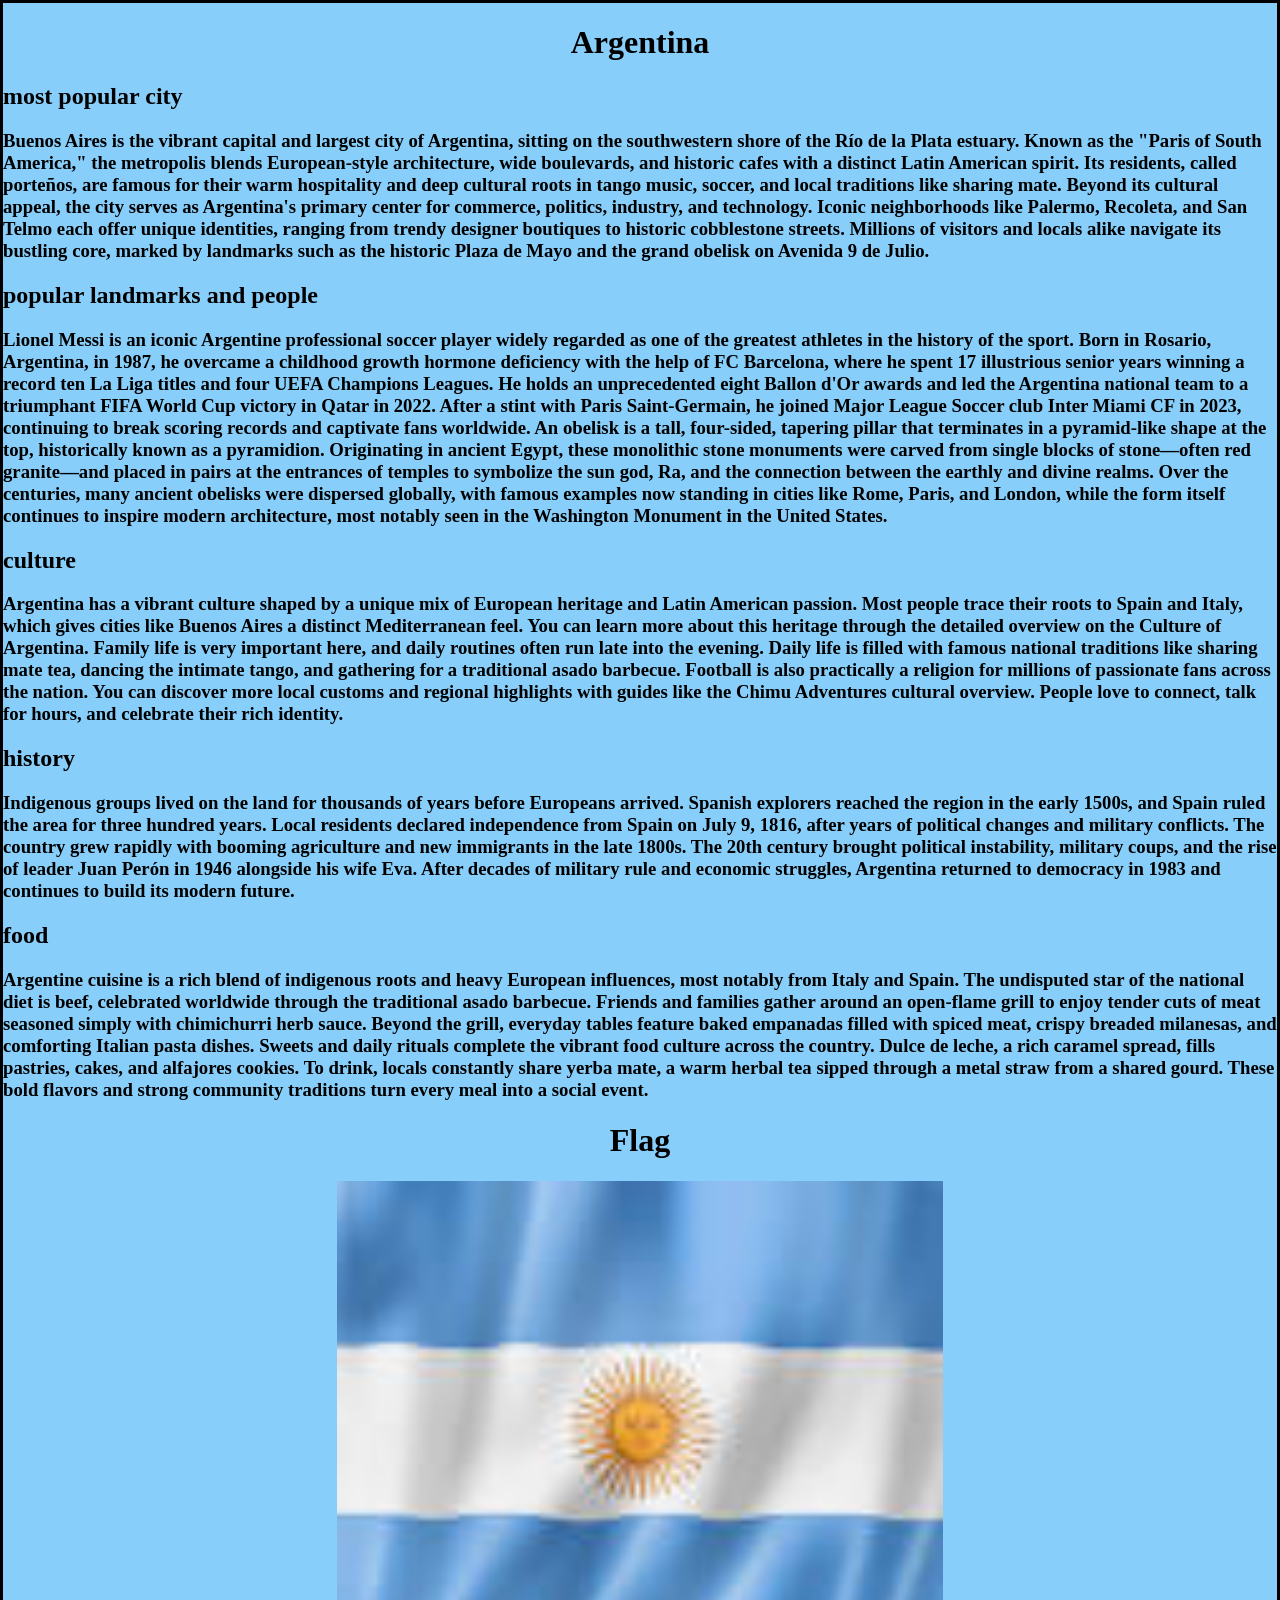
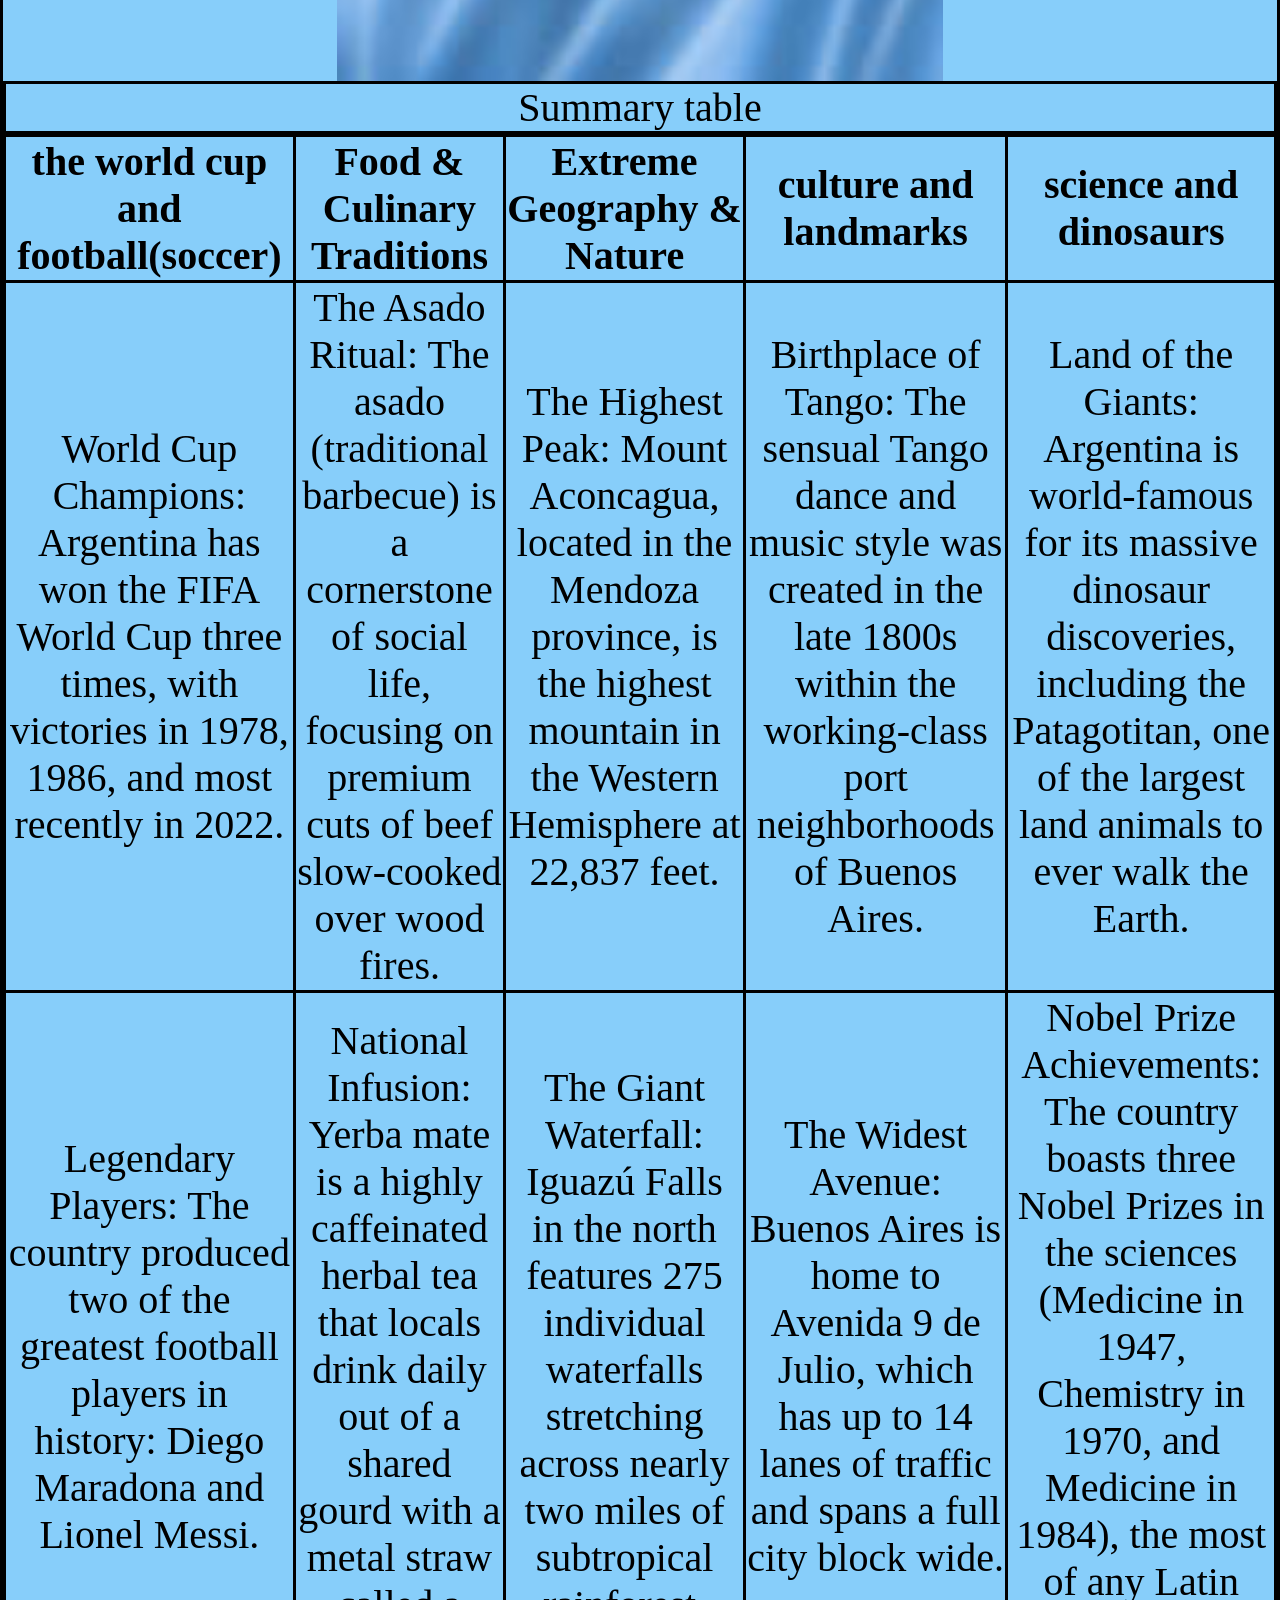
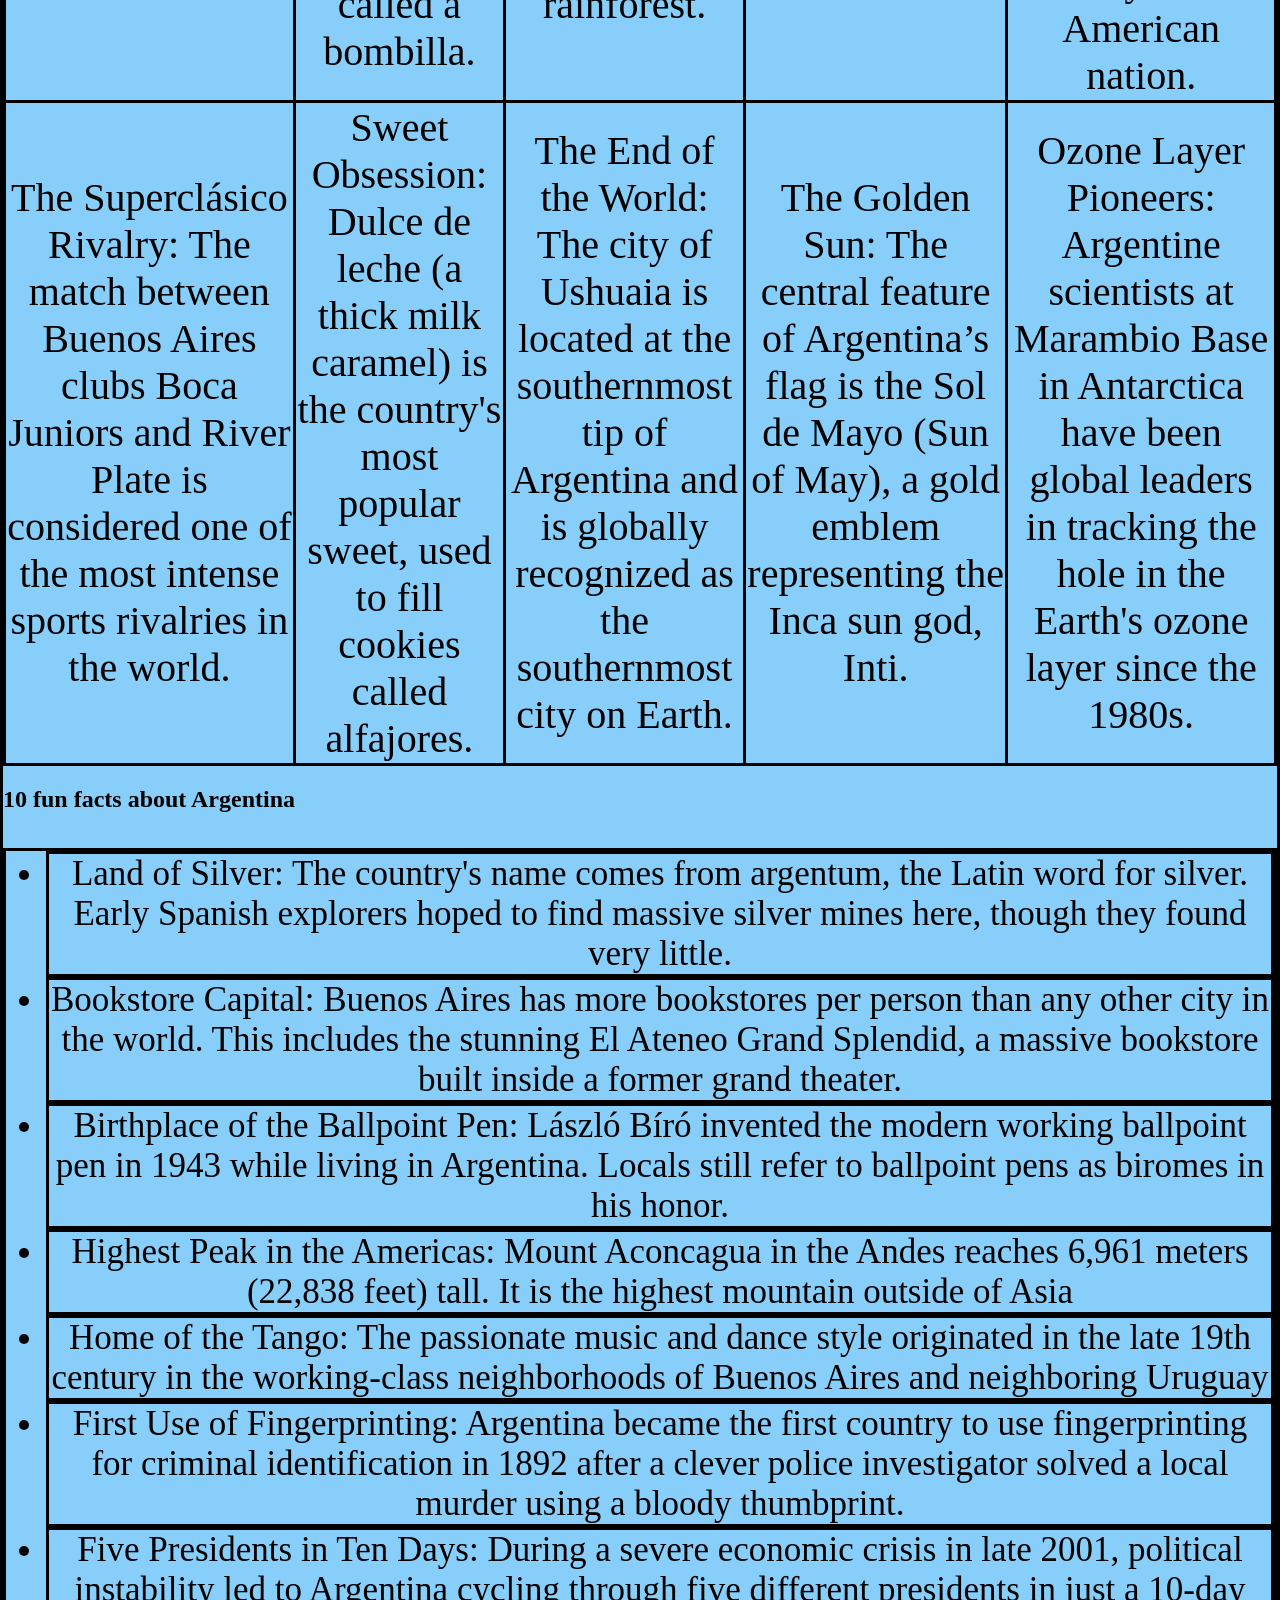
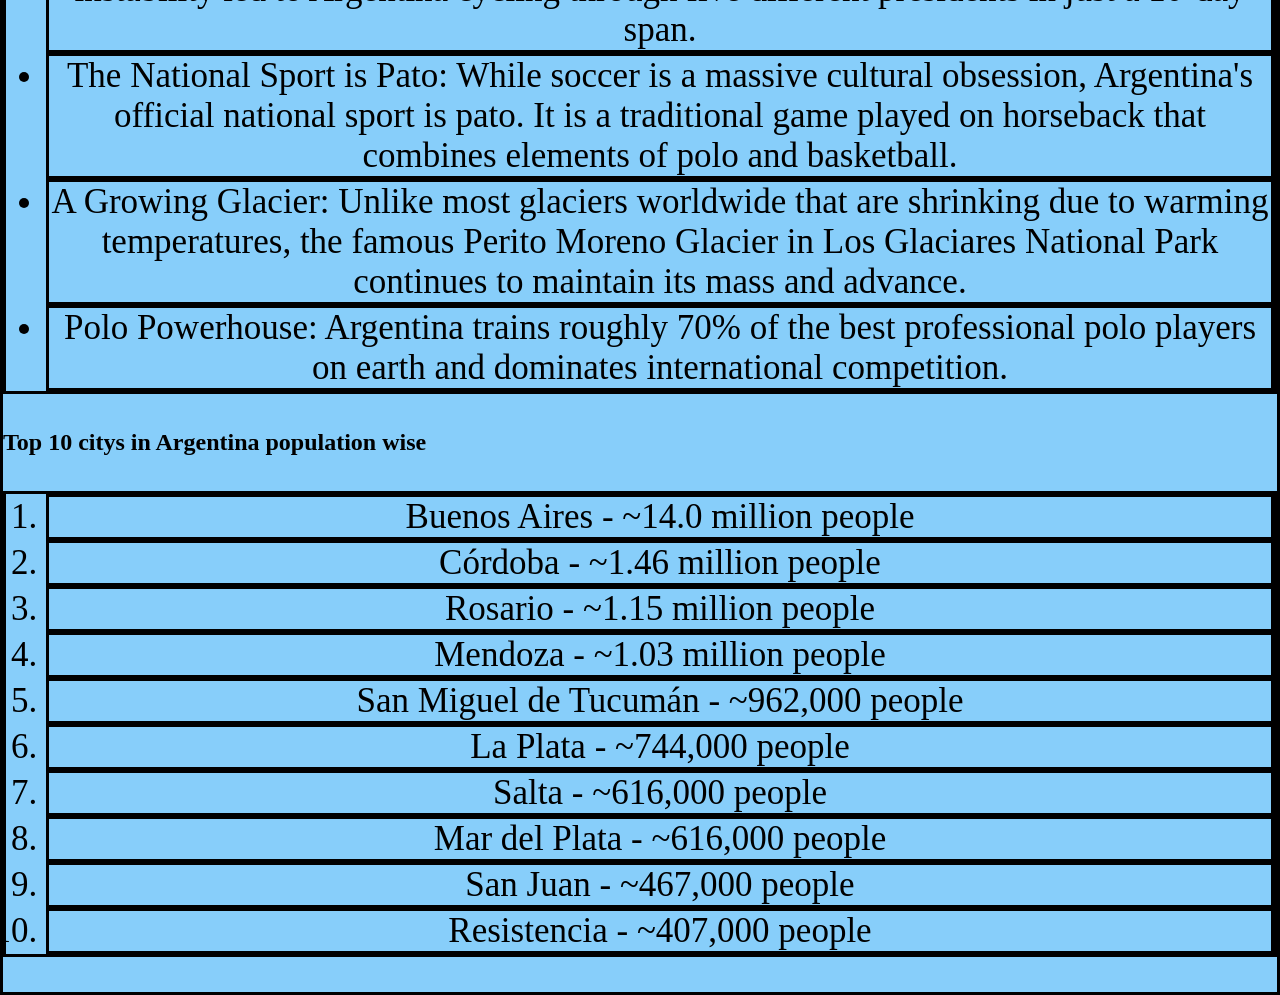
==== Argentina.html @ 07059f11 "Add files via upload" ====
<!DOCTYPE html>
<html lang="en">
<head>
    <meta charset="UTF-8">
    <meta name="viewport" content="width=device-width, initial-scale=1.0">
    <title>Argentina</title>
    <link rel="stylesheet" href="style.css">
</head>
<body>
    <h1> Argentina </h1>
    <h2> most popular city </h2>
    <h3> Buenos Aires is the vibrant capital and largest city of Argentina, sitting on the southwestern shore of the Río de la Plata estuary. Known as the "Paris of South America," the metropolis blends European-style architecture, wide boulevards, and historic cafes with a distinct Latin American spirit. Its residents, called porteños, are famous for their warm hospitality and deep cultural roots in tango music, soccer, and local traditions like sharing mate. Beyond its cultural appeal, the city serves as Argentina's primary center for commerce, politics, industry, and technology. Iconic neighborhoods like Palermo, Recoleta, and San Telmo each offer unique identities, ranging from trendy designer boutiques to historic cobblestone streets. Millions of visitors and locals alike navigate its bustling core, marked by landmarks such as the historic Plaza de Mayo and the grand obelisk on Avenida 9 de Julio.</h3>
    <h2> popular landmarks and people </h2>
    <h3> Lionel Messi is an iconic Argentine professional soccer player widely regarded as one of the greatest athletes in the history of the sport. Born in Rosario, Argentina, in 1987, he overcame a childhood growth hormone deficiency with the help of FC Barcelona, where he spent 17 illustrious senior years winning a record ten La Liga titles and four UEFA Champions Leagues. He holds an unprecedented eight Ballon d'Or awards and led the Argentina national team to a triumphant FIFA World Cup victory in Qatar in 2022. After a stint with Paris Saint-Germain, he joined Major League Soccer club Inter Miami CF in 2023, continuing to break scoring records and captivate fans worldwide. An obelisk is a tall, four-sided, tapering pillar that terminates in a pyramid-like shape at the top, historically known as a pyramidion. Originating in ancient Egypt, these monolithic stone monuments were carved from single blocks of stone—often red granite—and placed in pairs at the entrances of temples to symbolize the sun god, Ra, and the connection between the earthly and divine realms. Over the centuries, many ancient obelisks were dispersed globally, with famous examples now standing in cities like Rome, Paris, and London, while the form itself continues to inspire modern architecture, most notably seen in the Washington Monument in the United States.</h3>
    <h2> culture </h2>
    <h3> Argentina has a vibrant culture shaped by a unique mix of European heritage and Latin American passion. Most people trace their roots to Spain and Italy, which gives cities like Buenos Aires a distinct Mediterranean feel. You can learn more about this heritage through the detailed overview on the Culture of Argentina. Family life is very important here, and daily routines often run late into the evening. Daily life is filled with famous national traditions like sharing mate tea, dancing the intimate tango, and gathering for a traditional asado barbecue. Football is also practically a religion for millions of passionate fans across the nation. You can discover more local customs and regional highlights with guides like the Chimu Adventures cultural overview. People love to connect, talk for hours, and celebrate their rich identity. </h3>
    <h2> history </h2>
    <h3> Indigenous groups lived on the land for thousands of years before Europeans arrived. Spanish explorers reached the region in the early 1500s, and Spain ruled the area for three hundred years. Local residents declared independence from Spain on July 9, 1816, after years of political changes and military conflicts. The country grew rapidly with booming agriculture and new immigrants in the late 1800s. The 20th century brought political instability, military coups, and the rise of leader Juan Perón in 1946 alongside his wife Eva. After decades of military rule and economic struggles, Argentina returned to democracy in 1983 and continues to build its modern future.</h3>
    <h2> food </h2>
    <h3> Argentine cuisine is a rich blend of indigenous roots and heavy European influences, most notably from Italy and Spain. The undisputed star of the national diet is beef, celebrated worldwide through the traditional asado barbecue. Friends and families gather around an open-flame grill to enjoy tender cuts of meat seasoned simply with chimichurri herb sauce. Beyond the grill, everyday tables feature baked empanadas filled with spiced meat, crispy breaded milanesas, and comforting Italian pasta dishes. Sweets and daily rituals complete the vibrant food culture across the country. Dulce de leche, a rich caramel spread, fills pastries, cakes, and alfajores cookies. To drink, locals constantly share yerba mate, a warm herbal tea sipped through a metal straw from a shared gourd. These bold flavors and strong community traditions turn every meal into a social event.</h3>
    <h1> Flag </h1>
    <img src="image.png" > 
    <table>
    <caption> Summary table </caption>
    <tr>
    <th> the world cup and football(soccer) </th>
    <th>  Food & Culinary Traditions </th>
    <th> Extreme Geography & Nature </th>
    <th> culture and landmarks </th>
    <th> science and dinosaurs </th>
    </tr>
    <tr>
    <td> World Cup Champions: Argentina has won the FIFA World Cup three times, with victories in 1978, 1986, and most recently in 2022. </td>
    <td> The Asado Ritual: The asado (traditional barbecue) is a cornerstone of social life, focusing on premium cuts of beef slow-cooked over wood fires. </td>
    <td> The Highest Peak: Mount Aconcagua, located in the Mendoza province, is the highest mountain in the Western Hemisphere at 22,837 feet. </td>
    <td> Birthplace of Tango: The sensual Tango dance and music style was created in the late 1800s within the working-class port neighborhoods of Buenos Aires. </td>
    <td> Land of the Giants: Argentina is world-famous for its massive dinosaur discoveries, including the Patagotitan, one of the largest land animals to ever walk the Earth.</td>
    </tr>
    <tr>
    <td> Legendary Players: The country produced two of the greatest football players in history: Diego Maradona and Lionel Messi. </td>
    <td> National Infusion: Yerba mate is a highly caffeinated herbal tea that locals drink daily out of a shared gourd with a metal straw called a bombilla. </td>
    <td> The Giant Waterfall: Iguazú Falls in the north features 275 individual waterfalls stretching across nearly two miles of subtropical rainforest. </td>
    <td> The Widest Avenue: Buenos Aires is home to Avenida 9 de Julio, which has up to 14 lanes of traffic and spans a full city block wide. </td>
    <td> Nobel Prize Achievements: The country boasts three Nobel Prizes in the sciences (Medicine in 1947, Chemistry in 1970, and Medicine in 1984), the most of any Latin American nation. </td>
    </tr>
    <tr>
    <td> The Superclásico Rivalry: The match between Buenos Aires clubs Boca Juniors and River Plate is considered one of the most intense sports rivalries in the world. </td>
    <td> Sweet Obsession: Dulce de leche (a thick milk caramel) is the country's most popular sweet, used to fill cookies called alfajores. </td>
    <td> The End of the World: The city of Ushuaia is located at the southernmost tip of Argentina and is globally recognized as the southernmost city on Earth. </td>
    <td> The Golden Sun: The central feature of Argentina’s flag is the Sol de Mayo (Sun of May), a gold emblem representing the Inca sun god, Inti. </td>
    <td> Ozone Layer Pioneers: Argentine scientists at Marambio Base in Antarctica have been global leaders in tracking the hole in the Earth's ozone layer since the 1980s.</td>
    </tr>
    </table>

    <h2> 10 fun facts about Argentina </h2>
    <ul>
        <li> Land of Silver: The country's name comes from argentum, the Latin word for silver. Early Spanish explorers hoped to find massive silver mines here, though they found very little. </li>
        <li> Bookstore Capital: Buenos Aires has more bookstores per person than any other city in the world. This includes the stunning El Ateneo Grand Splendid, a massive bookstore built inside a former grand theater. </li>
        <li> Birthplace of the Ballpoint Pen: László Bíró invented the modern working ballpoint pen in 1943 while living in Argentina. Locals still refer to ballpoint pens as biromes in his honor. </li>
        <li> Highest Peak in the Americas: Mount Aconcagua in the Andes reaches 6,961 meters (22,838 feet) tall. It is the highest mountain outside of Asia </li>
        <li> Home of the Tango: The passionate music and dance style originated in the late 19th century in the working-class neighborhoods of Buenos Aires and neighboring Uruguay </li>
        <li> First Use of Fingerprinting: Argentina became the first country to use fingerprinting for criminal identification in 1892 after a clever police investigator solved a local murder using a bloody thumbprint. </li>
        <li> Five Presidents in Ten Days: During a severe economic crisis in late 2001, political instability led to Argentina cycling through five different presidents in just a 10-day span. </li>
        <li> The National Sport is Pato: While soccer is a massive cultural obsession, Argentina's official national sport is pato. It is a traditional game played on horseback that combines elements of polo and basketball. </li>
        <li> A Growing Glacier: Unlike most glaciers worldwide that are shrinking due to warming temperatures, the famous Perito Moreno Glacier in Los Glaciares National Park continues to maintain its mass and advance. </li>
        <li> Polo Powerhouse: Argentina trains roughly 70% of the best professional polo players on earth and dominates international competition. </li>
    </ul>
    <h2> Top 10 citys in Argentina population wise </h2>
    <ol>
        <li> Buenos Aires - ~14.0 million people </li>
        <li> Córdoba - ~1.46 million people </li>
        <li> Rosario - ~1.15 million people </li>
        <li> Mendoza - ~1.03 million people </li>
        <li> San Miguel de Tucumán - ~962,000 people </li>
        <li> La Plata - ~744,000 people </li>
        <li> Salta - ~616,000 people </li>
        <li> Mar del Plata - ~616,000 people </li>
        <li> San Juan - ~467,000 people </li>
        <li> Resistencia - ~407,000 people </li>
    </ol>
</body>
</html>
---- style.css ----
body{
    min-height: 325vh;
    max-width: 2000px;
    margin: 0 auto;
    border: 3px solid black;
    background:lightskyblue;
}

h1{
    text-align:center
}

img{
    min-height: 500px;
    max-width: 2000px;
    display:block;
    margin-left:auto;
    margin-right:auto;
}

table{
    border: 3px black solid;
    border-collapse:collapse;
    text-align: center;
    font-family:'Trebuchet MS' ,'Lucida san';
    font-size:40px;
}
td{
    border: 3px black solid;
    border-collapse:collapse;
    text-align: center;
    font-family:'Trebuchet MS' ,'Lucida san';
    font-size:40px;
}

th{
    border: 3px black solid;
    border-collapse:collapse;
    text-align: center;
    font-family:'Trebuchet MS' ,'Lucida san';
    font-size:40px;
}

caption{
    border: 3px black solid;
    border-collapse:collapse;
    text-align: center;
    font-family: 'Trebuchet MS' ,'Lucida san';
    font-size:40px;
}

ul{
    border: 3px black solid;
    border-collapse:collapse;
    text-align: center;
    font-family: 'Trebuchet MS' ,'Lucida san';
    font-size:35px;
}

ol{
    border: 3px black solid
    ;border-collapse:collapse;
    text-align: center;
    font-family: 'Trebuchet MS' ,'Lucida san';
    font-size:35px;
}

li{
    border: 3px black solid;
    border-collapse:collapse;
    text-align: center;
    font-family: 'Trebuchet MS' ,'Lucida san';
    font-size:35px;
}
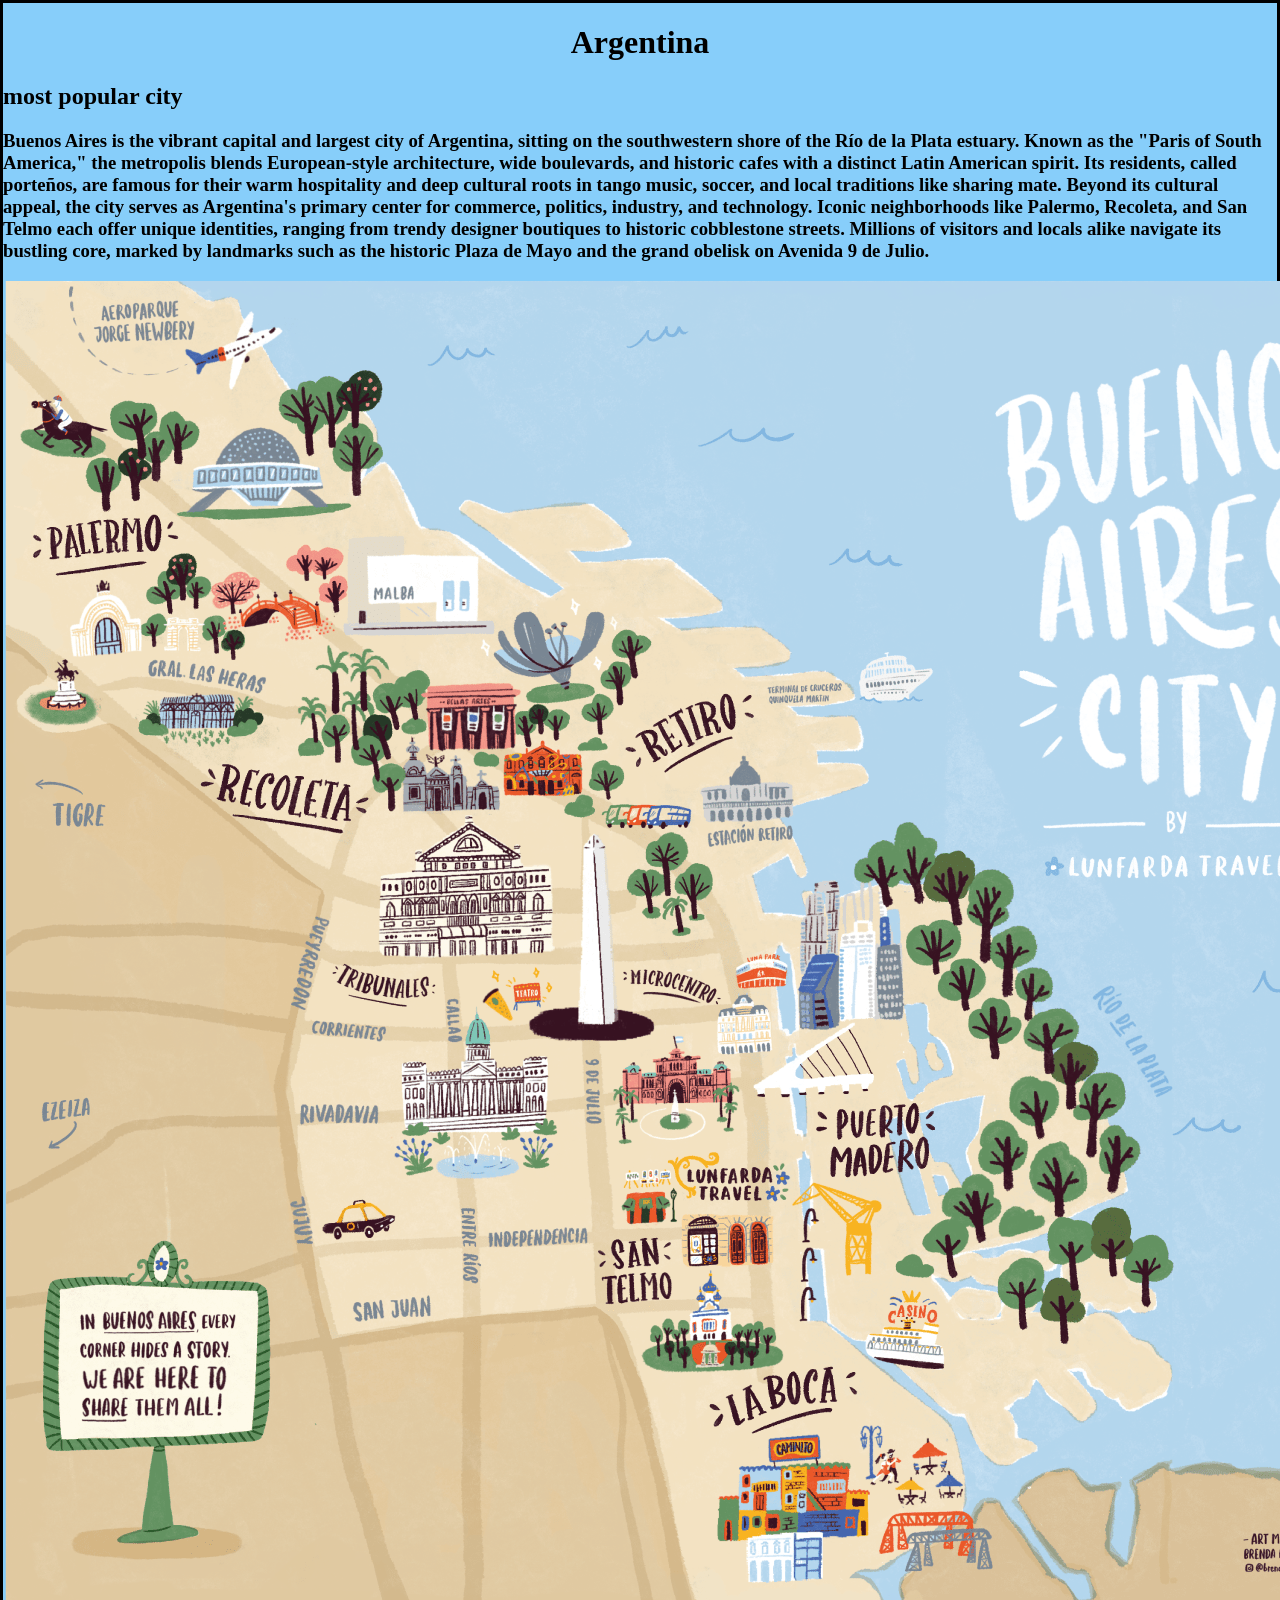
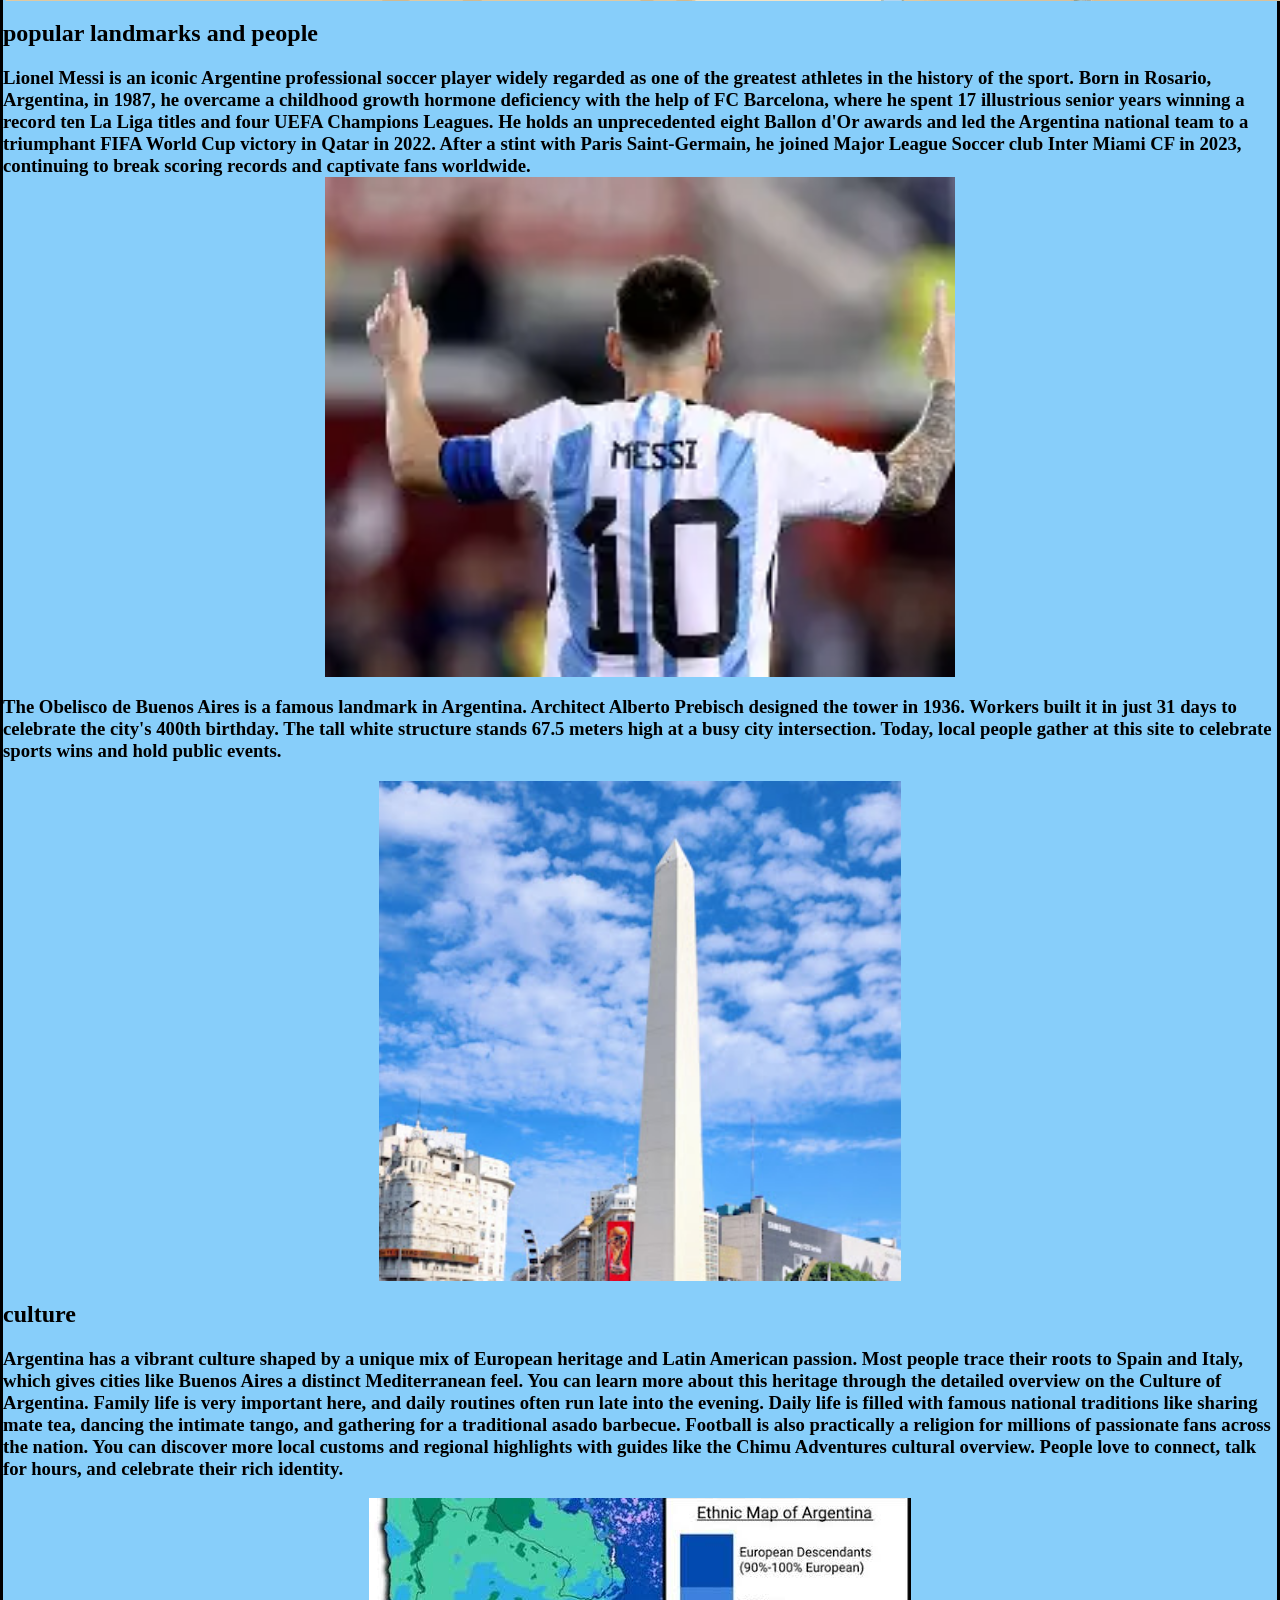
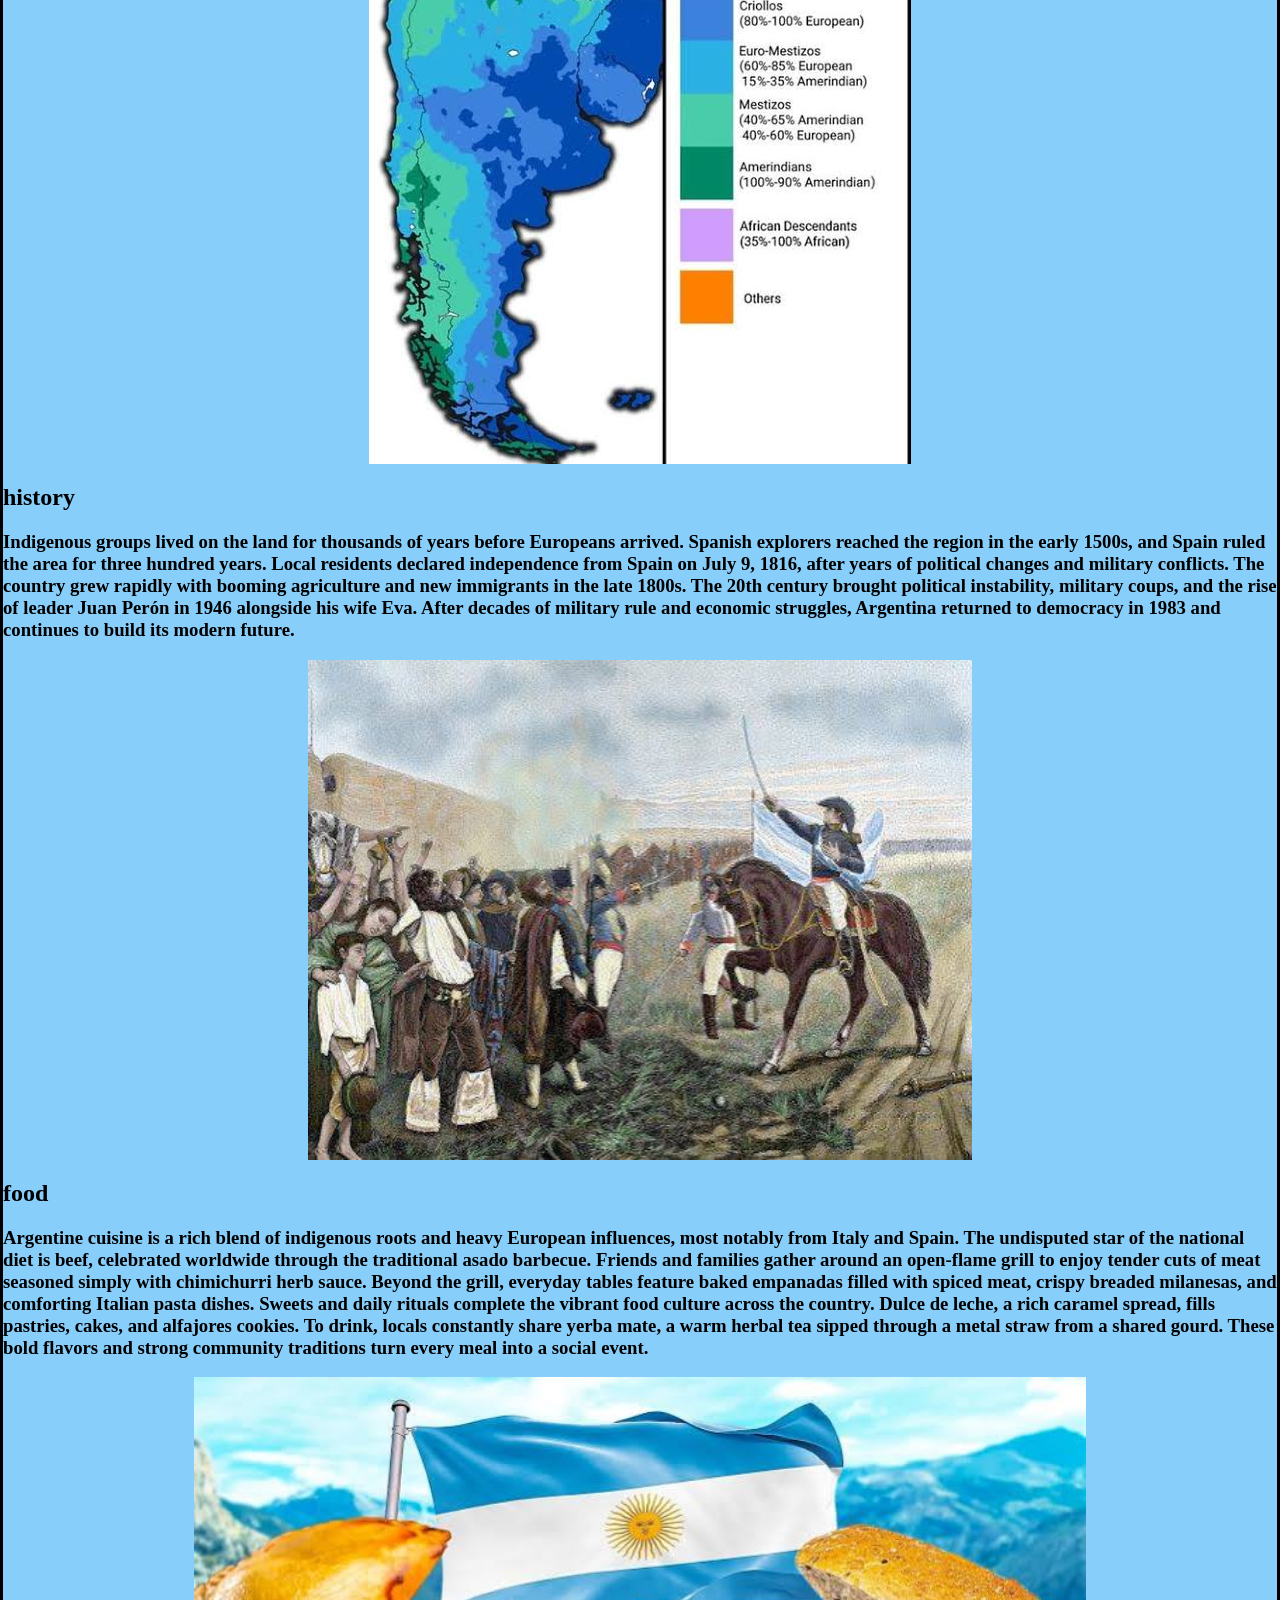
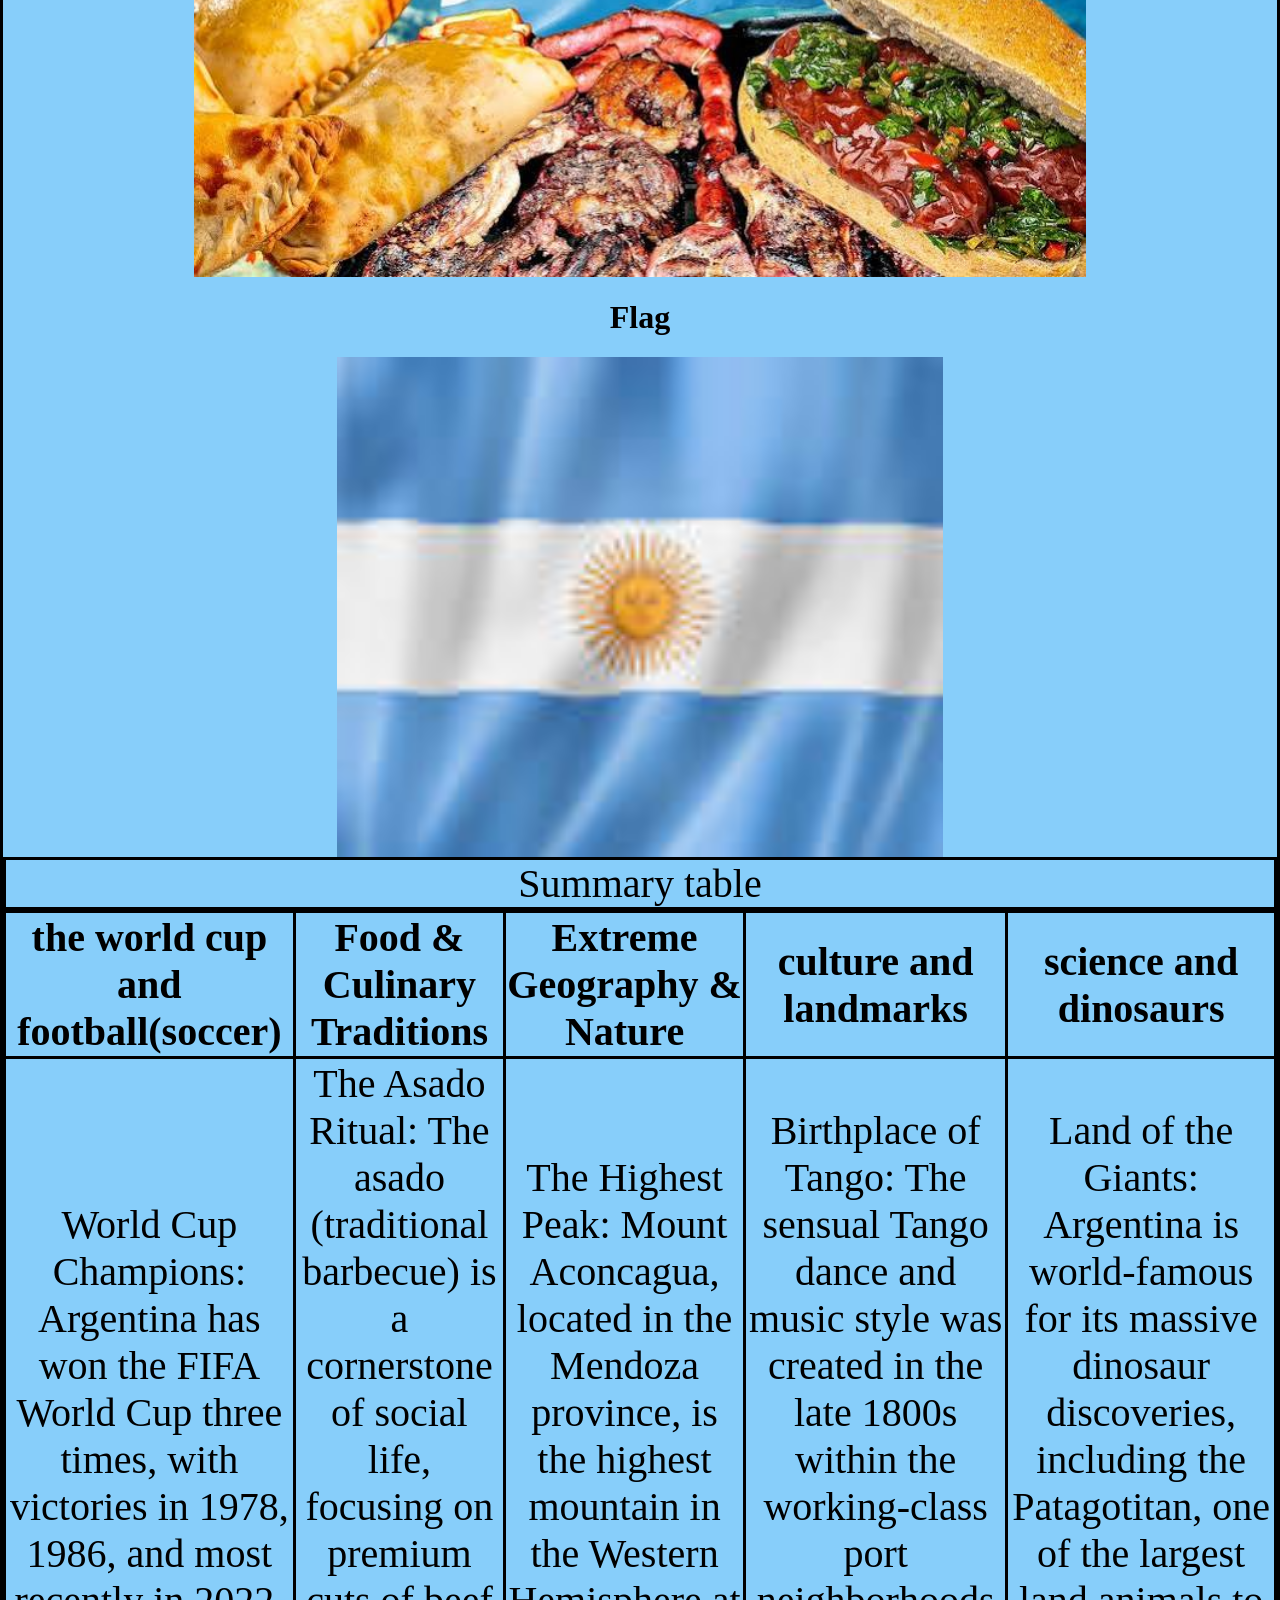
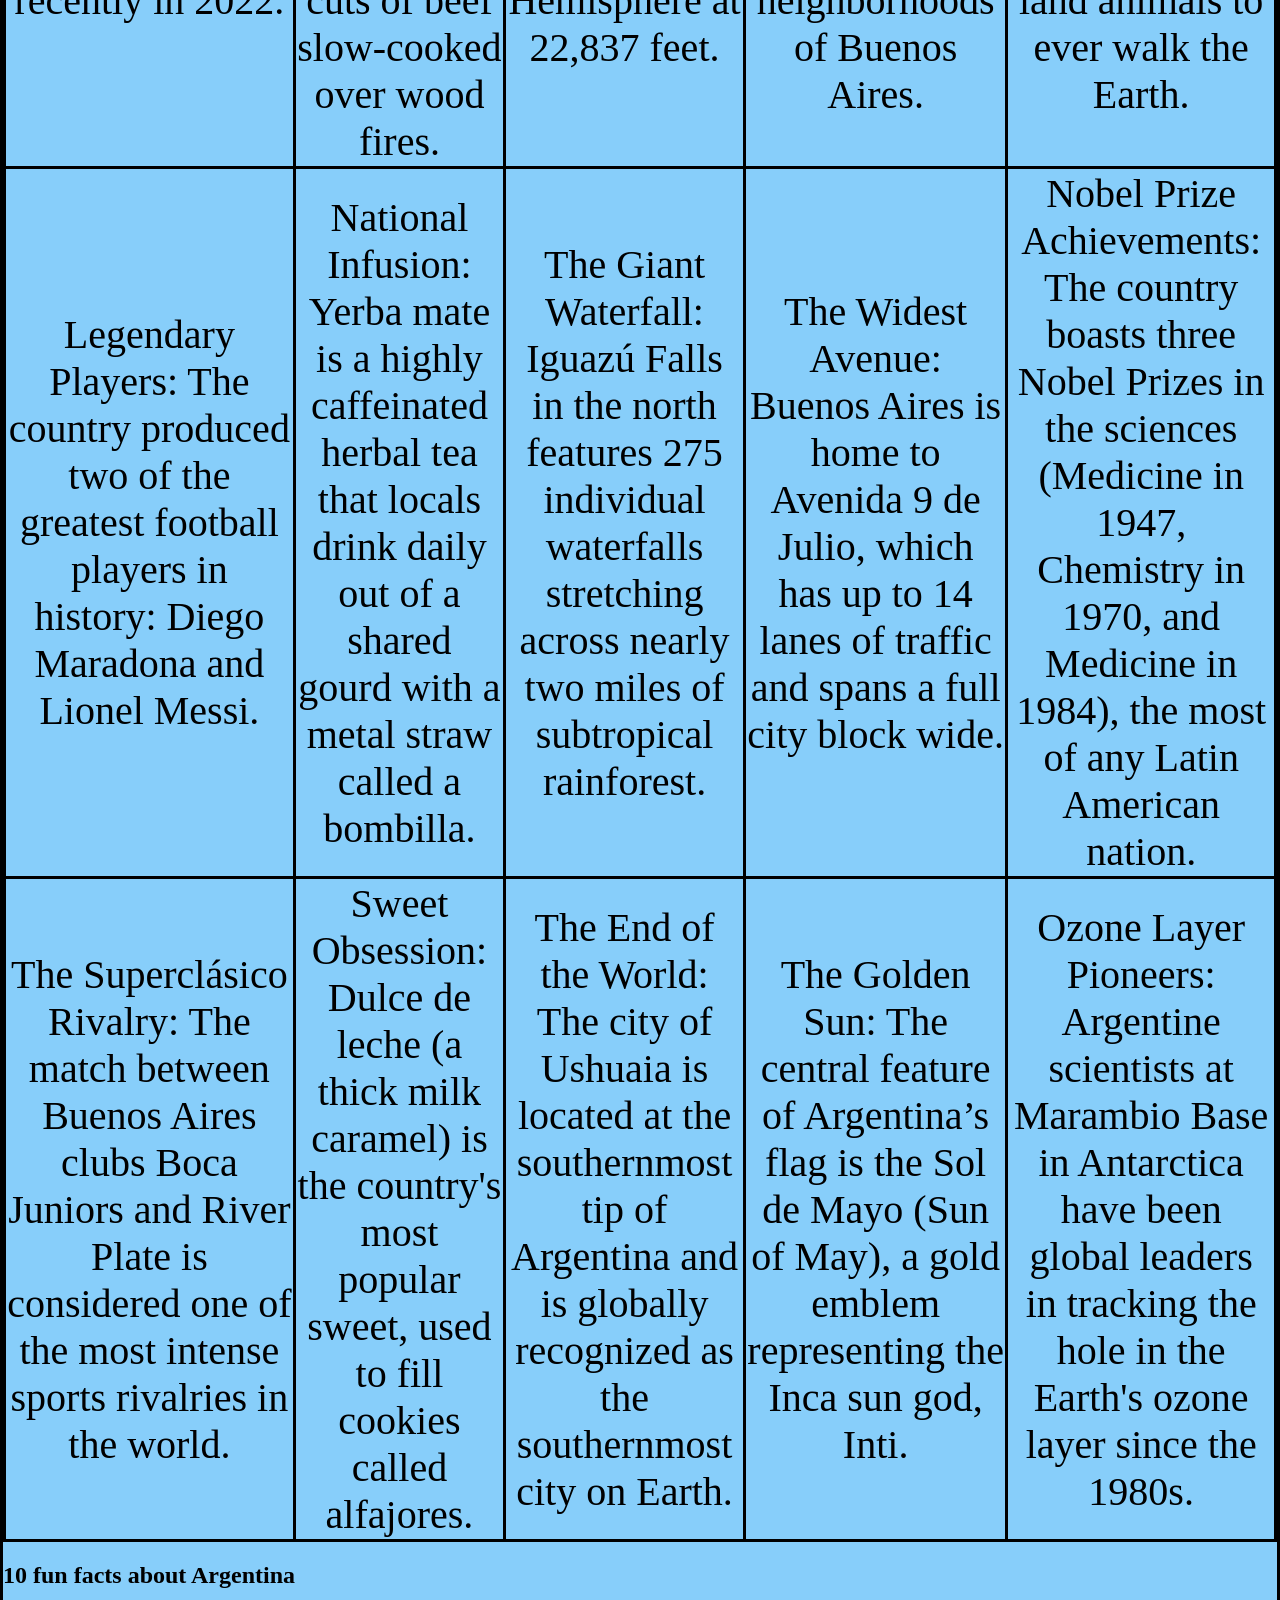
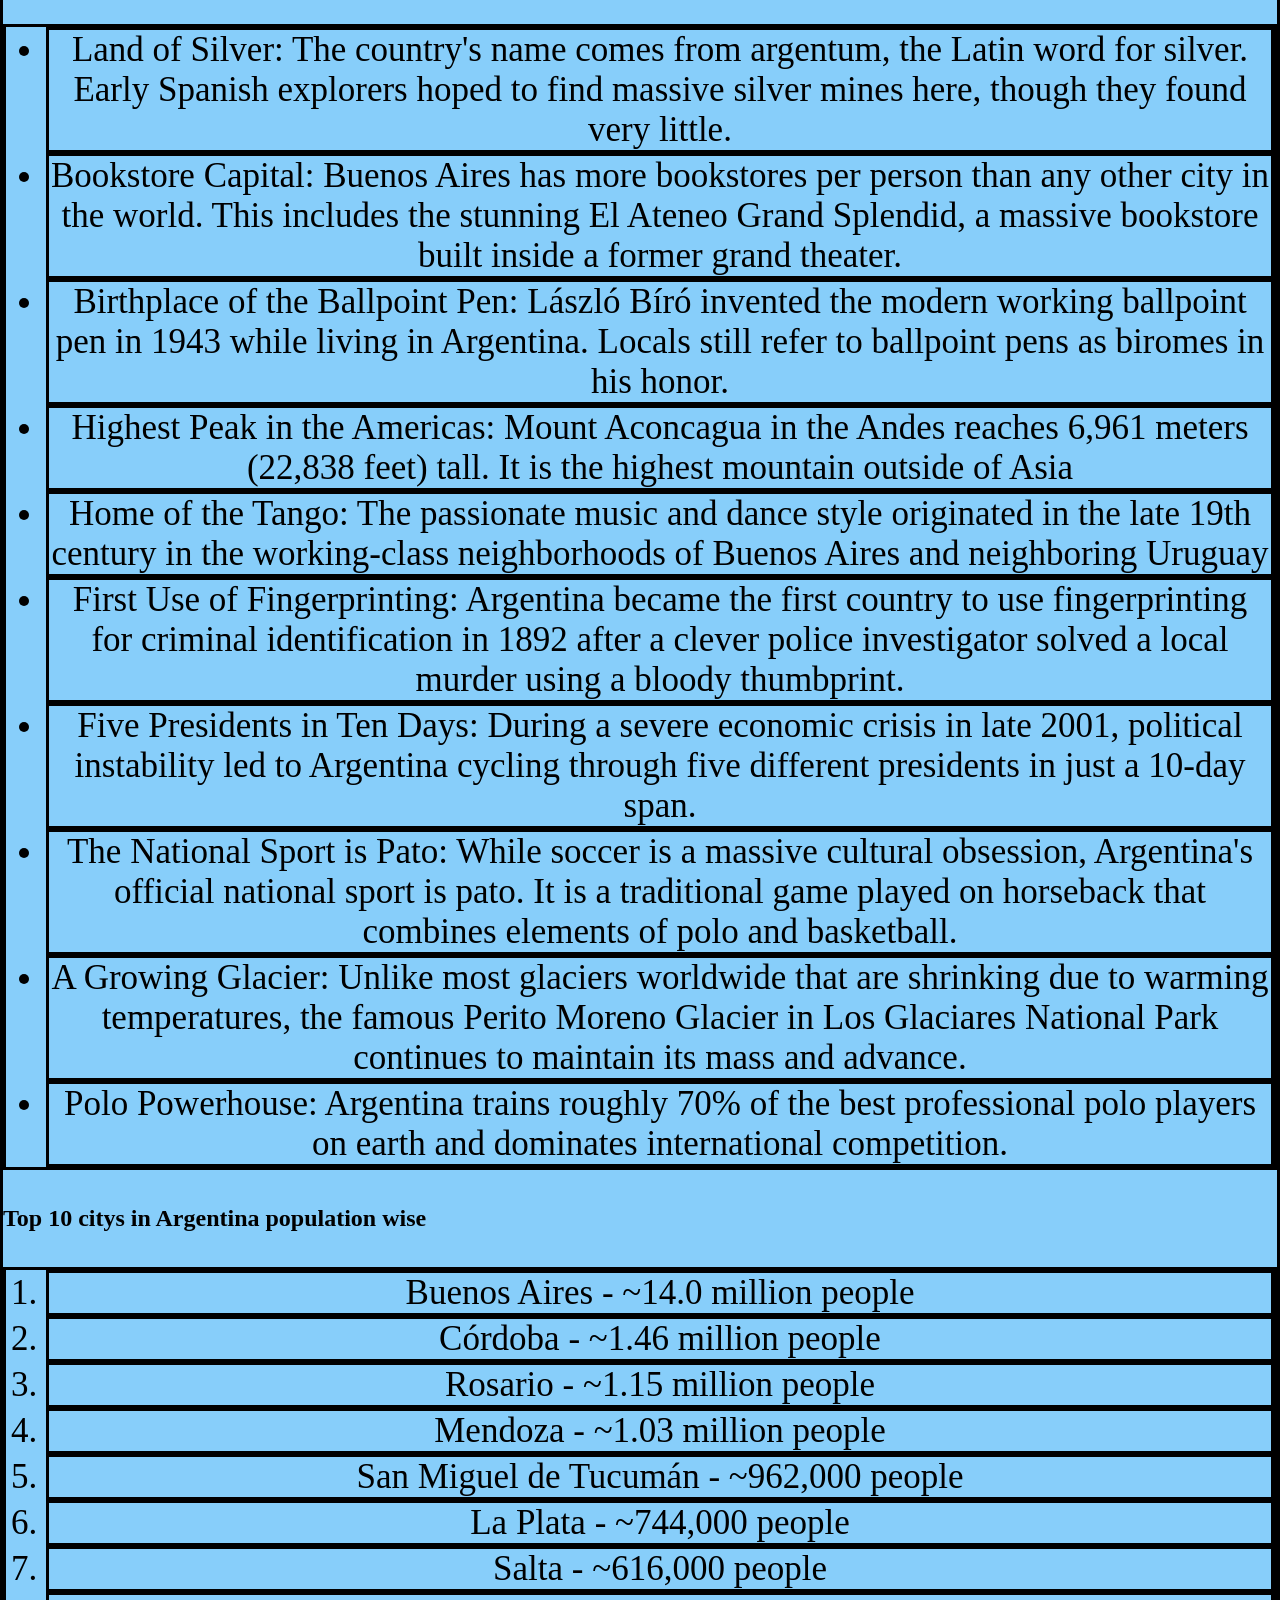
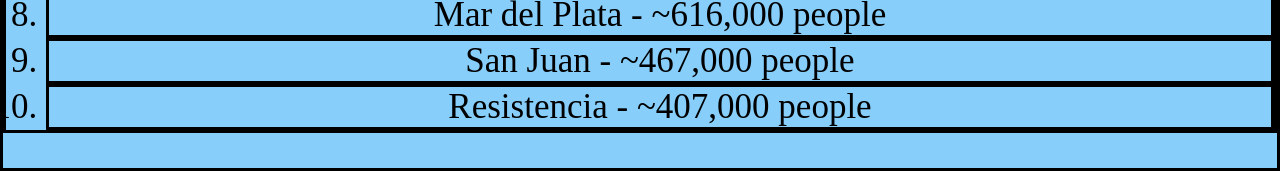
==== commit d5f0ecce: "Add files via upload" ====
--- a/Argentina.html
+++ b/Argentina.html
@@ -10,16 +10,23 @@
     <h1> Argentina </h1>
     <h2> most popular city </h2>
     <h3> Buenos Aires is the vibrant capital and largest city of Argentina, sitting on the southwestern shore of the Río de la Plata estuary. Known as the "Paris of South America," the metropolis blends European-style architecture, wide boulevards, and historic cafes with a distinct Latin American spirit. Its residents, called porteños, are famous for their warm hospitality and deep cultural roots in tango music, soccer, and local traditions like sharing mate. Beyond its cultural appeal, the city serves as Argentina's primary center for commerce, politics, industry, and technology. Iconic neighborhoods like Palermo, Recoleta, and San Telmo each offer unique identities, ranging from trendy designer boutiques to historic cobblestone streets. Millions of visitors and locals alike navigate its bustling core, marked by landmarks such as the historic Plaza de Mayo and the grand obelisk on Avenida 9 de Julio.</h3>
+    <img src="image2.png">
     <h2> popular landmarks and people </h2>
-    <h3> Lionel Messi is an iconic Argentine professional soccer player widely regarded as one of the greatest athletes in the history of the sport. Born in Rosario, Argentina, in 1987, he overcame a childhood growth hormone deficiency with the help of FC Barcelona, where he spent 17 illustrious senior years winning a record ten La Liga titles and four UEFA Champions Leagues. He holds an unprecedented eight Ballon d'Or awards and led the Argentina national team to a triumphant FIFA World Cup victory in Qatar in 2022. After a stint with Paris Saint-Germain, he joined Major League Soccer club Inter Miami CF in 2023, continuing to break scoring records and captivate fans worldwide. An obelisk is a tall, four-sided, tapering pillar that terminates in a pyramid-like shape at the top, historically known as a pyramidion. Originating in ancient Egypt, these monolithic stone monuments were carved from single blocks of stone—often red granite—and placed in pairs at the entrances of temples to symbolize the sun god, Ra, and the connection between the earthly and divine realms. Over the centuries, many ancient obelisks were dispersed globally, with famous examples now standing in cities like Rome, Paris, and London, while the form itself continues to inspire modern architecture, most notably seen in the Washington Monument in the United States.</h3>
+    <h3> Lionel Messi is an iconic Argentine professional soccer player widely regarded as one of the greatest athletes in the history of the sport. Born in Rosario, Argentina, in 1987, he overcame a childhood growth hormone deficiency with the help of FC Barcelona, where he spent 17 illustrious senior years winning a record ten La Liga titles and four UEFA Champions Leagues. He holds an unprecedented eight Ballon d'Or awards and led the Argentina national team to a triumphant FIFA World Cup victory in Qatar in 2022. After a stint with Paris Saint-Germain, he joined Major League Soccer club Inter Miami CF in 2023, continuing to break scoring records and captivate fans worldwide.
+    <img src="image3.png"> 
+    <h3> The Obelisco de Buenos Aires is a famous landmark in Argentina. Architect Alberto Prebisch designed the tower in 1936. Workers built it in just 31 days to celebrate the city's 400th birthday. The tall white structure stands 67.5 meters high at a busy city intersection. Today, local people gather at this site to celebrate sports wins and hold public events.</h3>
+    <img src="image4.png">
     <h2> culture </h2>
     <h3> Argentina has a vibrant culture shaped by a unique mix of European heritage and Latin American passion. Most people trace their roots to Spain and Italy, which gives cities like Buenos Aires a distinct Mediterranean feel. You can learn more about this heritage through the detailed overview on the Culture of Argentina. Family life is very important here, and daily routines often run late into the evening. Daily life is filled with famous national traditions like sharing mate tea, dancing the intimate tango, and gathering for a traditional asado barbecue. Football is also practically a religion for millions of passionate fans across the nation. You can discover more local customs and regional highlights with guides like the Chimu Adventures cultural overview. People love to connect, talk for hours, and celebrate their rich identity. </h3>
+    <img src="image5.png">
     <h2> history </h2>
     <h3> Indigenous groups lived on the land for thousands of years before Europeans arrived. Spanish explorers reached the region in the early 1500s, and Spain ruled the area for three hundred years. Local residents declared independence from Spain on July 9, 1816, after years of political changes and military conflicts. The country grew rapidly with booming agriculture and new immigrants in the late 1800s. The 20th century brought political instability, military coups, and the rise of leader Juan Perón in 1946 alongside his wife Eva. After decades of military rule and economic struggles, Argentina returned to democracy in 1983 and continues to build its modern future.</h3>
+    <img src="image6.png">
     <h2> food </h2>
     <h3> Argentine cuisine is a rich blend of indigenous roots and heavy European influences, most notably from Italy and Spain. The undisputed star of the national diet is beef, celebrated worldwide through the traditional asado barbecue. Friends and families gather around an open-flame grill to enjoy tender cuts of meat seasoned simply with chimichurri herb sauce. Beyond the grill, everyday tables feature baked empanadas filled with spiced meat, crispy breaded milanesas, and comforting Italian pasta dishes. Sweets and daily rituals complete the vibrant food culture across the country. Dulce de leche, a rich caramel spread, fills pastries, cakes, and alfajores cookies. To drink, locals constantly share yerba mate, a warm herbal tea sipped through a metal straw from a shared gourd. These bold flavors and strong community traditions turn every meal into a social event.</h3>
+    <img src="image7.png">
     <h1> Flag </h1>
-    <img src="image.png" > 
+    <img src="image1.png" > 
     <table>
     <caption> Summary table </caption>
     <tr>
